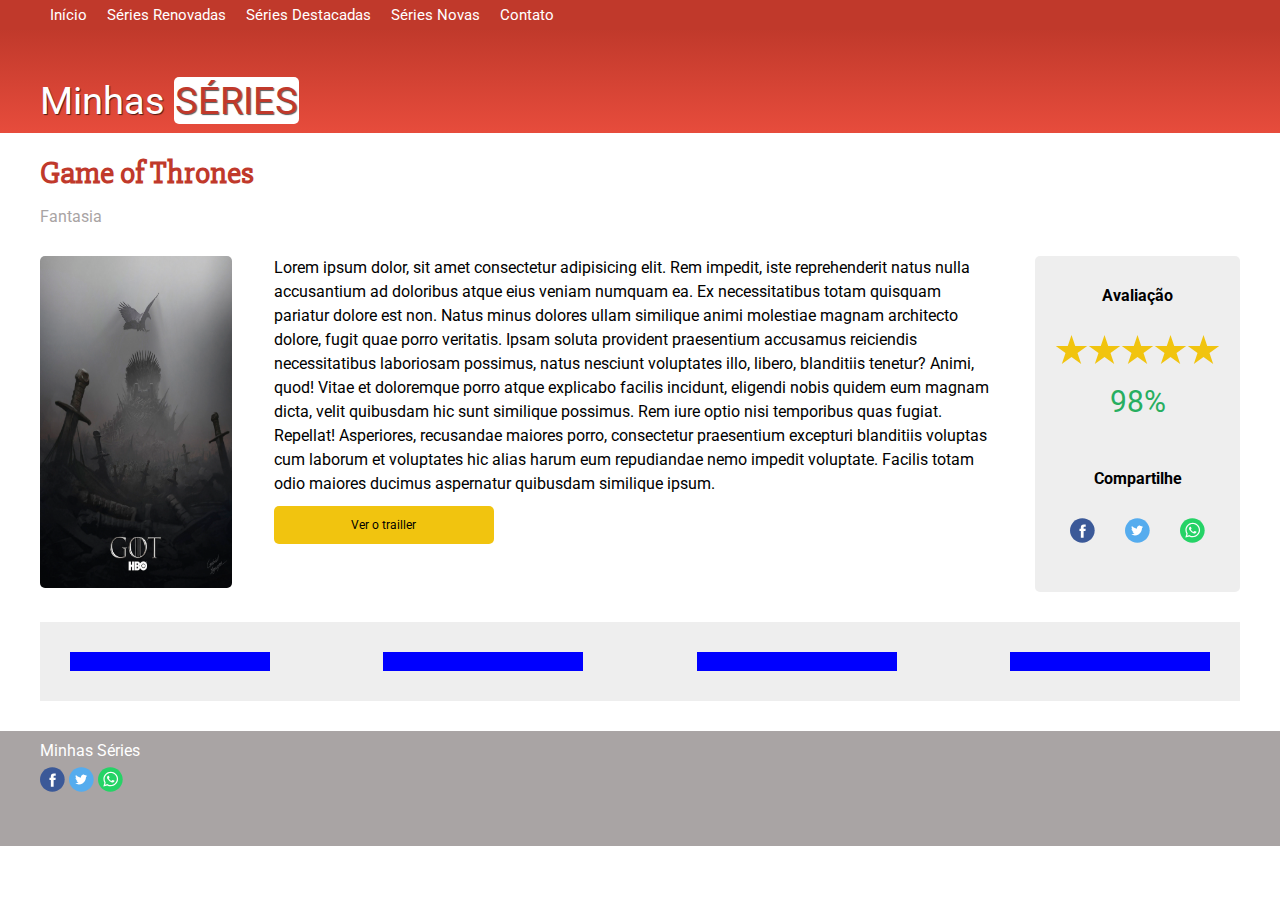
==== game-of-thrones.html @ 4b0e66e3 "Pagina de Series e CSS" ====
<!DOCTYPE html>
<html lang="pt-br">
    <head>
        <meta charset="UTF-8"> <!-- Definição do padrão de caracteres -->
        <meta name="author" content="João Bond">
        <link rel="stylesheet" href="assets/css/cabecalho.css">
        <link rel="stylesheet" href="assets/css/conteudo.css">
        <link rel="stylesheet" href="assets/css/rodape.css">
        <link rel="stylesheet" href="assets/css/pagina-serie.css">
        <link href="https://fonts.googleapis.com/css?family=Roboto|Slabo+27px" rel="stylesheet">
        <title>Minhas Séries</title>
    </head>
    <body>
        <!-- Inicio Cabeçalho -->
        <header>
            <!-- Inicio Navbar -->
            <nav class="menu">
                <div class="box">
                    <ul>
                        <li><a href="index.html" title="Vai para página inicial" class="menu-link">Início</a></li>
                        <li><a href="#" class="menu-link">Séries Renovadas</a ></li>
                        <li><a href="#" class="menu-link">Séries Destacadas</a ></li>
                        <li><a href="#" class="menu-link">Séries Novas</a ></li>
                        <li><a href="contato.html" class="menu-link">Contato</a ></li>
                    </ul>
                </div>
            </nav>
            <div class="titulo">
                <div class="box">
                    Minhas <span class="titulo-mod">Séries</span>
                </div>
            </div>
            <!-- Fim Navbar -->
        </header>
        <!-- Fim Cabeçalho -->
        <!-- Começo Principal -->
        <main>
            <div class="box">
                <!-- Título -->
                <div>
                    <h1 class="pagina-serie-titulo">Game of Thrones</h1>
                    <p class="pagina-serie-genero">Fantasia</p>
                </div>
                <!-- Informações sobre a série -->
                <div class="pagina-serie-info">
                    <!-- Imagem Série -->
                    <div>
                        <img src="assets/images/capas/game-of-thrones.jpg" width="192" height="332" alt="Capa da série Game of Thrones: trono de ferro, em um ambiente de guerra, com espadas e um corvo voado sobre o trono." class="pagina-serie-capa">
                    </div>
                    <!-- Sinopse Série -->
                    <div class="pagina-serie-texto">
                        <p>Lorem ipsum dolor, sit amet consectetur adipisicing elit. Rem impedit, iste reprehenderit natus nulla accusantium ad doloribus atque eius veniam numquam ea. Ex necessitatibus totam quisquam pariatur dolore est non.
                        Natus minus dolores ullam similique animi molestiae magnam architecto dolore, fugit quae porro veritatis. Ipsam soluta provident praesentium accusamus reiciendis necessitatibus laboriosam possimus, natus nesciunt voluptates illo, libero, blanditiis tenetur?
                        Animi, quod! Vitae et doloremque porro atque explicabo facilis incidunt, eligendi nobis quidem eum magnam dicta, velit quibusdam hic sunt similique possimus. Rem iure optio nisi temporibus quas fugiat. Repellat!
                        Asperiores, recusandae maiores porro, consectetur praesentium excepturi blanditiis voluptas cum laborum et voluptates hic alias harum eum repudiandae nemo impedit voluptate. Facilis totam odio maiores ducimus aspernatur quibusdam similique ipsum.</p>
                        <a href="#" class="btn-trailler">Ver o trailler</a>
                    </div>
                    <!-- Avaliação e Compartilhar Série -->
                    <div class="pagina-serie-aside">
                        <div class="pagina-serie-avaliacao">
                        <h2>Avaliação</h2>
                        <div class="pagina-serie-img">
                            <img src="assets/images/social/estrelas.svg" alt="estrela amarela de avaliação">
                            <img src="assets/images/social/estrelas.svg" alt="estrela amarela de avaliação">
                            <img src="assets/images/social/estrelas.svg" alt="estrela amarela de avaliação">
                            <img src="assets/images/social/estrelas.svg" alt="estrela amarela de avaliação">
                            <img src="assets/images/social/estrelas.svg" alt="estrela amarela de avaliação">
                        </div>
                        <div class="pagina-serie-avaliacao-perc">
                            98%
                        </div>
                        </div>
                        <div class="pagina-serie-compartilhe">
                            <h2>Compartilhe</h2>
                            <div class="pagina-serie-img"> <!--refazer essa classe-->
                                <img src="assets/images/social/facebook.svg" alt="Compartilhar no Facebook" width="25" height="25">
                                <img src="assets/images/social/twitter.svg" alt="Compartilhar no Twitter" width="25" height="25">
                                <img src="assets/images/social/whatsapp.svg" alt="Compartilhar no Whatsapp" width="25" height="25">
                            </div>
                        </div>
                    </div>
                </div>
                <!-- Imagens Série -->
                <div class="pagina-serie-conjunto-imagens">
                    <!-- Imagem 1 -->
                    <div class="pagina-serie-imagem">
                        <img src="" alt="">
                    </div>
                    <!-- Imagem 2 -->
                    <div class="pagina-serie-imagem"></div>
                    <!-- Imagem 3 -->
                    <div class="pagina-serie-imagem"></div>
                    <!-- Imagem 4 -->
                    <div class="pagina-serie-imagem"></div>
                </div>
            </div>
        </main>
        <!-- Fim Principal -->
        <!-- Inicio Rodapé -->
        <footer class="rodape">
            <div class="box">
                <p class="texto-rodape">Minhas Séries</p>
                <img src="assets/images/social/facebook.svg" class="imagem-rodape">
                <img src="assets/images/social/twitter.svg" class="imagem-rodape">
                <img src="assets/images/social/whatsapp.svg" class="imagem-rodape">
            </div>
        </footer>
        <!-- Fim Rodapé -->
    </body>
</html>
---- assets/css/cabecalho.css ----
*{
    margin: 0;
    padding: 0;
    font-family: 'Roboto', sans-serif;
}
/* Começo do Menu*/
.menu{
    background-color: #C0392B;
}
.menu > div > ul{
    list-style: none;
    display: flex;
}
.menu > div> ul > li{
    padding: 5px; /* Dentro do box */
}
.menu-link{
    color: white;
    text-decoration: none;
    padding: 5px;
    font-size: 15px;
}
.menu-link:hover{
    text-decoration: underline;
}
/* Fim do Menu */
/*Começo do Titulo*/
.titulo{
    background:linear-gradient(#C0392B,#E74C3C);
    color:white;
    padding-top: 50px;
    padding-bottom: 10px;
    font-size: 38px;
    text-shadow: 1px 1px 1px #000000a8;
}
.titulo-mod{
    background: white;
    border-radius: 5px;
    color:#C0392B;
    text-transform: uppercase;
    padding:1px;
    padding-top:2px;
}
.box{
    max-width:1200px;
    margin: 0 auto;
}
---- assets/css/conteudo.css ----
.box-container{
   display: flex;
   flex-direction: row;
   justify-content: flex-start;
   flex-wrap: wrap; 
}
.titulo-serie{
    font-size: 27px;
    font-family: 'Slabo 27px', serif;
    text-align: center;
}
.genero-serie{
    font-size: 16px;
    font-family: 'Roboto', sans-serif;
    color:#A9A4A4;
    text-align: center;
}
.capa-serie{
    border-radius: 5px;
    display:block;
    margin: 7px auto;
}
.btn-leiamais{
    background-color: #C0392B;
    color:white;
    text-align: center;
    padding: 10px;
    border-radius: 5px;
    display:block;
    border:0;
    margin:0 auto;
    width: 100%;
    font-family: 'Roboto', sans-serif;
}
.box-serie{
    box-sizing: border-box;
    width: 300px;
    padding: 10px;
}
---- assets/css/rodape.css ----
.rodape{
    background: #A9A4A4;
    color:white;
    padding-top:10px;
    padding-bottom: 50px;
}
.texto-rodape{
    padding-bottom: 7px;
}
.imagem-rodape{
    width: 25px;
    height: 25px;
}
---- assets/css/pagina-serie.css ----
.pagina-serie-titulo{
    color: #C0392B;
    font-family: 'Slabo 27px', serif;
    margin-top: 20px;
}
.pagina-serie-genero{
    color: #A9A4A4;
    margin: 15px 0;
}
.pagina-serie-info{
    display: flex;
    flex-direction: row;
    justify-content: space-between;
    margin: 30px 0;
}
.pagina-serie-capa{
    border-radius: 5px;
}
.pagina-serie-texto{
    padding: 0 30px;
    line-height: 1.5;
    width: 60%;
}
.pagina-serie-aside{
    border-radius: 5px;
    background-color: #eeeeee;
    padding: 20px;
}
.pagina-serie-avaliacao h2, .pagina-serie-compartilhe h2{
    font-size: 16px;
    text-align: center;
    padding: 10px;
}
.pagina-serie-avaliacao-perc{
    font-size: 30px;
    color: #27AE60;
    text-align: center;
    padding-bottom: 40px;
}
.pagina-serie-img{
    display: flex;
    justify-content: space-around;
    margin: 20px 0;
}
.btn-trailler{
    background-color: #F1C40F;
    text-align: center;
    text-decoration: none;
    font-size: 12px;
    color:black;
    padding: 10px;
    border-radius: 5px;
    margin: 10px 0;
    display: inline-block;
    width: 200px;
}
.btn-trailler:hover{
    background-color: rgba(241, 196, 15, 0.616);
}
.pagina-serie-conjunto-imagens{
    margin-bottom: 30px;
    padding: 30px;
    background-color: #eeeeee;
    display: flex;
    flex-direction: row;
    justify-content: space-between;
}
.pagina-serie-imagem{
    width: 200px;
    background-color: blue;
}
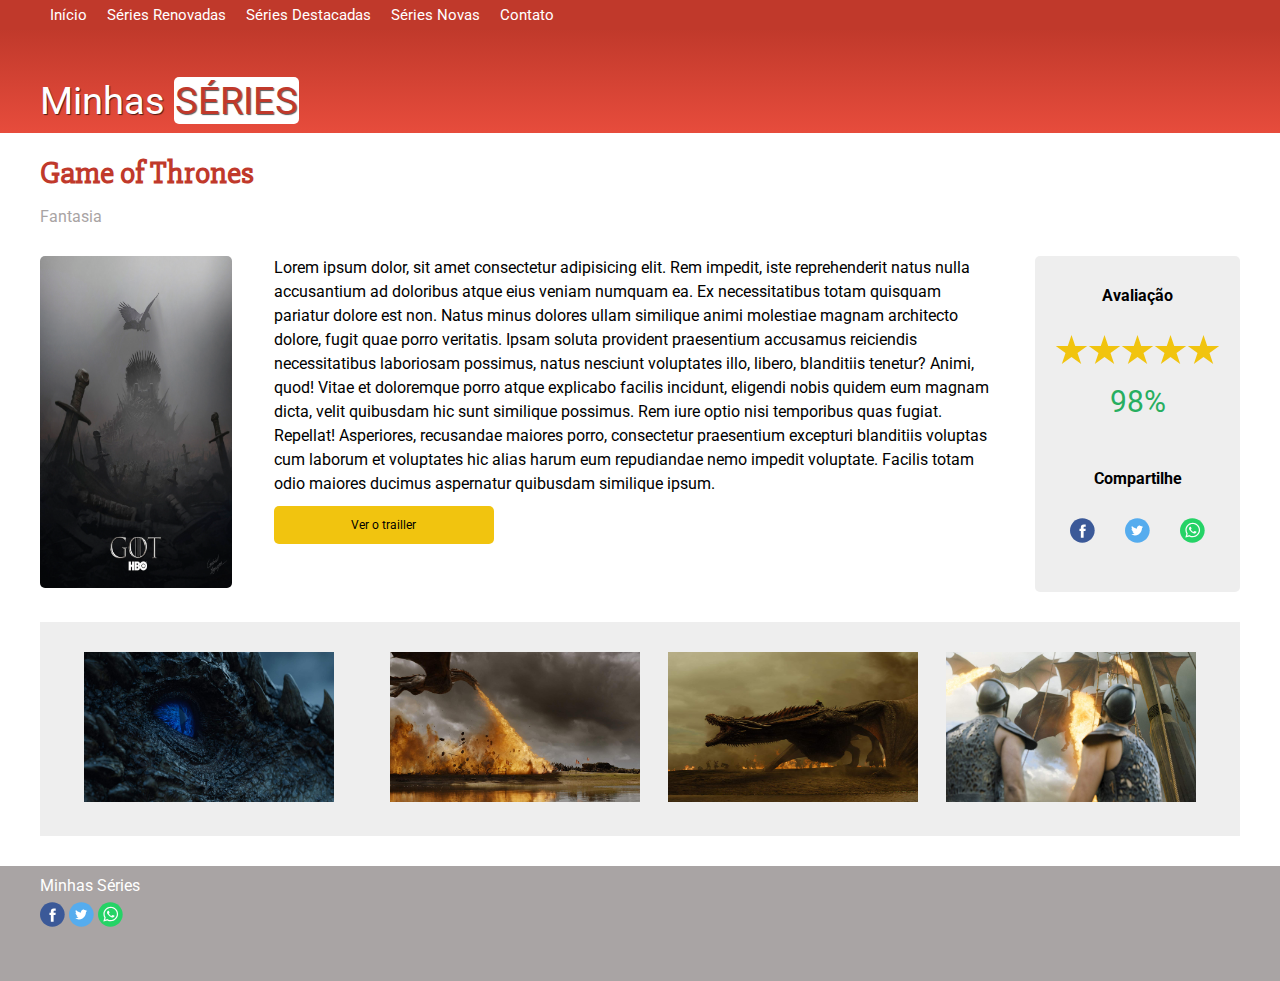
==== commit 3dc5f858: "Adicionando Imagens de GOT" ====
--- a/game-of-thrones.html
+++ b/game-of-thrones.html
@@ -83,15 +83,20 @@
                 <!-- Imagens Série -->
                 <div class="pagina-serie-conjunto-imagens">
                     <!-- Imagem 1 -->
-                    <div class="pagina-serie-imagem">
-                        <img src="" alt="">
+                    <div>
+                        <img class="pagina-serie-imagem" src="assets/images/got/got1.jpg" alt="">
                     </div>
                     <!-- Imagem 2 -->
-                    <div class="pagina-serie-imagem"></div>
+                    <div></div>
+                        <img class="pagina-serie-imagem" src="assets/images/got/got2.jpg" alt="">
                     <!-- Imagem 3 -->
-                    <div class="pagina-serie-imagem"></div>
+                    <div>
+                        <img class="pagina-serie-imagem" src="assets/images/got/got3.jpg" alt="">
+                    </div>
                     <!-- Imagem 4 -->
-                    <div class="pagina-serie-imagem"></div>
+                    <div>
+                        <img class="pagina-serie-imagem" src="assets/images/got/got4.jpg" alt="">
+                    </div>
                 </div>
             </div>
         </main>
--- a/assets/css/pagina-serie.css
+++ b/assets/css/pagina-serie.css
@@ -63,9 +63,10 @@
     background-color: #eeeeee;
     display: flex;
     flex-direction: row;
-    justify-content: space-between;
+    justify-content: space-around;
 }
 .pagina-serie-imagem{
-    width: 200px;
+    width:250px;
+    height: 150px;
     background-color: blue;
 }